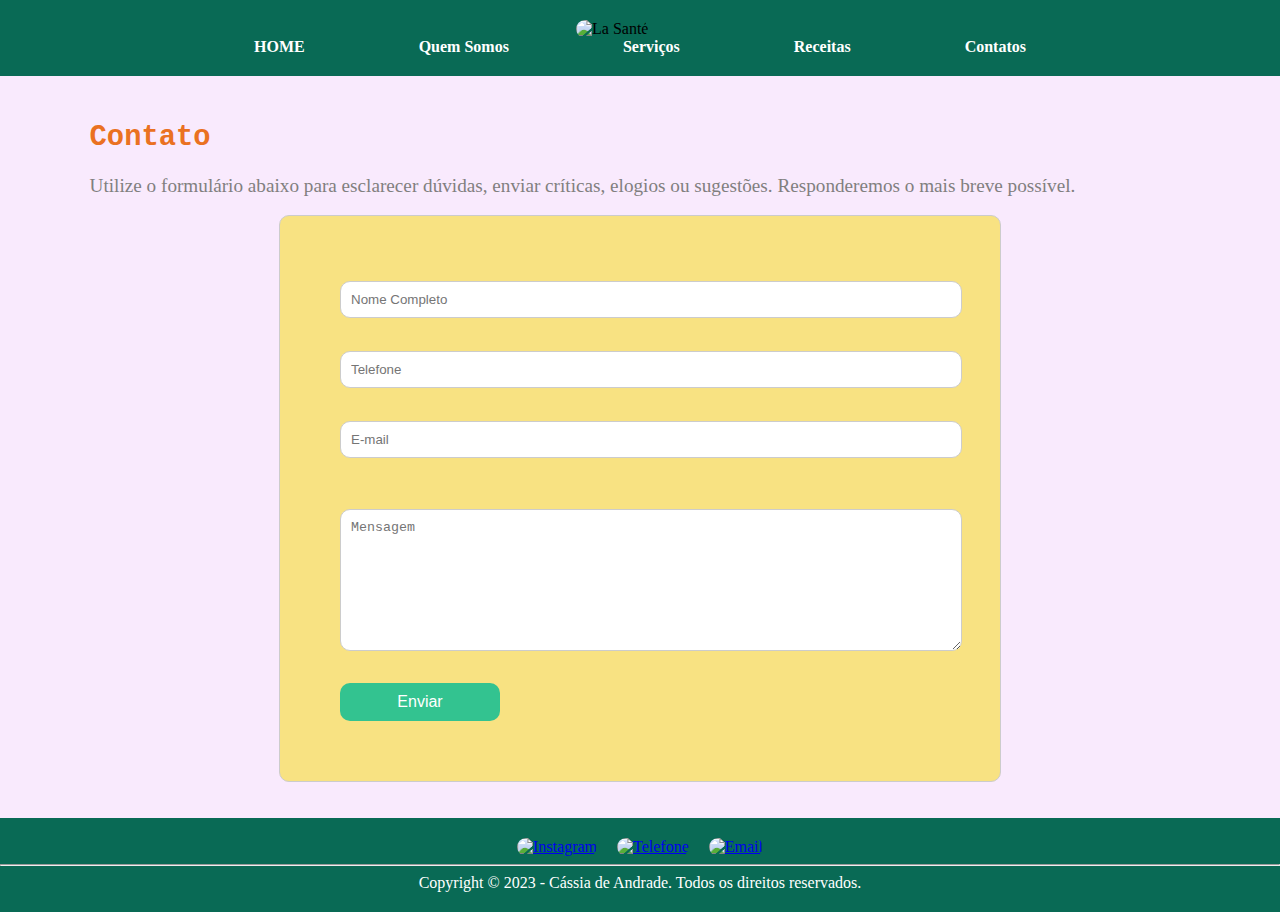
==== contato.html @ 70b6dc3f "Renomeando css e js da página principal para index." ====
<!DOCTYPE html>
<html lang="PT-br">
  <head>
    <meta charset="UTF-8">
    <meta name="viewport" content="width=device-width, initial-scale=1.0">
    <title>La Santé</title>
    <link rel="stylesheet" href="./index.css">
    <link rel="stylesheet" href="contato.css">
    <link rel="icon" type="image/png" href="https://media.discordapp.net/attachments/1138170749849452574/1149351851058274314/PHOTO-2023-09-05-22-05-14.jpg?width=421&height=421">
  </head>
  <body>
    <header class="header">
      <div class="logo">
        <img src="https://media.discordapp.net/attachments/1138170749849452574/1149351851058274314/PHOTO-2023-09-05-22-05-14.jpg?width=421&height=421" alt="La Santé">
      </div>
      <nav>
        <ul>
          <li><a href="./index.html">HOME</a></li>
          <li><a href="./quemSomos.html">Quem Somos</a></li>
          <li><a href="./servicos.html">Serviços</a></li>
          <li><a href="./receitas.html">Receitas</a></li>
          <li><a href="./contato.html">Contatos</a></li>
        </ul>
      </nav>
    </header>

    <section>
      <article>
        <h1>Contato</h1>
        <p class="paragraph">Utilize o formulário abaixo para esclarecer dúvidas, enviar críticas, elogios ou sugestões. Responderemos o mais breve possível.</p>
      </article>

      <section>
        <form id="contact-form">
          <label for="name" ></label>
          <input type="text" id="name" name="name" placeholder="Nome Completo" required><br><br>
      
          <label for="tel"></label>
          <input type="tel" id="tel" name="tel" placeholder="Telefone" required><br><br>
      
          <label for="email"></label>
          <input type="email" id="email" name="email" placeholder="E-mail" required><br><br>
      
          <label for="message"></label><br>
          <textarea id="message" name="message" rows="8" cols="50" placeholder="Mensagem" required></textarea><br><br>
      
          <input type="submit" value="Enviar">
        </form>
      </section>
    </section>
    <br><br>
    <footer>
      <div class="footer-container">
          <div class="footer-item">
              <a href=" */falta colocar insta*/ " target="_blank">
                  <img src="https://img.shields.io/badge/Instagram-E4405F?style=for-the-badge&logo=instagram&logoColor=white
                  " alt="Instagram">
              </a>
          </div>
          <div class="footer-item">
              <a href="tel:+1234567890">
                  <img src="https://img.shields.io/badge/WhatsApp-25D366?style=for-the-badge&logo=whatsapp&logoColor=white
                  " alt="Telefone">
              </a>
          </div>
          <div class="footer-item">
              <a href="mailto:contato@seusite.com">
                  <img src="https://img.shields.io/badge/Gmail-D14836?style=for-the-badge&logo=gmail&logoColor=white
                  " alt="Email">
              </a>
          </div>
      </div>
      <hr>
      Copyright &copy; 2023 - Cássia de Andrade. Todos os direitos reservados.
    </footer>
    <script src="./contato.js"></script>
  </body>
</html>
---- index.css ----
body, ul {
  margin: 0;
  padding: 0;
}

header {
  background-color: #096a55;
  padding: 20px 0;
  text-align: center;
}


nav li {
  display: inline-block;
  margin: 0 15px;
  padding: 0 40px;
  text-align: center;
}

nav a {
  text-decoration: none;
  color: #ffffff;
  font-weight: bold;
  font-size: 16px;
}

nav a:hover {
  color: #fa7d4b;
}

.logo {
  text-align: left;
  padding-top: 0;
  padding-bottom: 0;
  padding-left: 45%;
  padding-right: 8%;
}

.logo img {
  max-width: 100%;
  height: 115px;
  border-radius: 75px;
}

.slider {
  position: relative;
  height: 100vh;
  overflow: hidden;
}

.slide {
  width: 100%;
  height: 100%;
  background-size: cover;
  background-position: center;
  position: absolute;
  opacity: 0;
  transition: opacity 1s ease-in-out;
}

.active {
  opacity: 1;
}

.page-home {
  text-align: center;
  padding: 60px;
  background-color: #f9eafd;
}

.page-home h1 {
  font-size: 36px;
  margin-bottom: 10px;
  color: #ffffff;
}

.page-home em {
  font-style: italic;
  color: #504f4f;
}

.page-home p {
  font-size: 18px;
  line-height: 1.6;
  color: #555;
  margin-bottom: 20px;
}

.page-home ul {
  list-style: disc;
  text-align: left;
  margin: 20px 0;
}

.page-home li {
  font-size: 16px;
  color: #333;
  margin-bottom: 8px;
}

.home {
  background: linear-gradient(to right, #50947d, #83daae);
  border-radius: 0 100px 0 100px;
}

.gallery {
  text-align: center;
}

.gallery img {
  margin: 10px;
  width: 300px;
  height: 400px;
}

.background {
  background-image: url('https://files.passeidireto.com/b2ba87af-f6b2-4124-917f-21daddf98fcd/bg1.png');
  background-size: cover;
  background-repeat: no-repeat;
  width: 100%;
  height: 100vh;
  opacity: 0.8;
}

.background h2 {
  color: #15835e;
  text-align: center;
  padding-top: 50px;
  font-size: 36px;
  font-weight: bold;
}


.centered-list li {
  color: #124131;
  text-align: center;
  padding-top: 35px;
  font-size: 26px;
  font-weight: bold;
  display: inherit;
}

.cta-button {
  display: inline-block;
  padding: 12px 24px;
  background-color: #096a55;
  color: #ffffff;
  text-decoration: none;
  font-weight: bold;
  border-radius: 5px;
  transition: background-color 0.3s ease-in-out;
}

.cta-button:hover {
  background-color: #57b394;
}

footer {
  background-color: #096a55;
  color: white;
  text-align: center;
  padding: 20px 0;
}

.footer-container {
  display: flex;
  justify-content: center;
  align-items: center;
  gap: 20px;;
}

.footer-item img {
  border-radius: 10px;
  transition: transform 0.3s ease-in-out;
}

.footer-item img:hover {
  transform: scale(1.2);
}
---- contato.css ----
body {
  background-color: #f9eafd;
}

h1 {
  font-family: "Courier New";
  font-size: 1.8em;
  color: #ea7121;
  padding-left: 7%;
  padding-top: 2%;
}

.paragraph {
  font-size: 1.2em;
  line-height: 1.4em;
  margin: 15px 0;
  color: #817f7f;
  padding-left: 7%;
  padding-right: 6%;
}

form {
  max-width: 600px;
  margin: 0 auto;
  padding: 60px;
  border: 1px solid #ccc;
  border-radius: 10px;
  background-color: #f8e282;
}

label {
  display: block;
  text-align: left;
  margin-bottom: 5px;
}

input[type="text"],
input[type="tel"],
input[type="email"],
textarea {
  width: 100%;
  padding: 10px;
  margin-bottom: 10px;
  border: 1px solid #ccc;
  border-radius: 10px;
}

input[type="submit"] {
  background-color: #33c390;
  color: #ffffff;
  padding: 10px 20px;
  border: none;
  border-radius: 4px;
  cursor: pointer;
  min-width: 160px;
  border-radius: 10px;
  font-size: 16px;
}

input[type="submit"]:hover {
  background-color: #4b2f80;
}
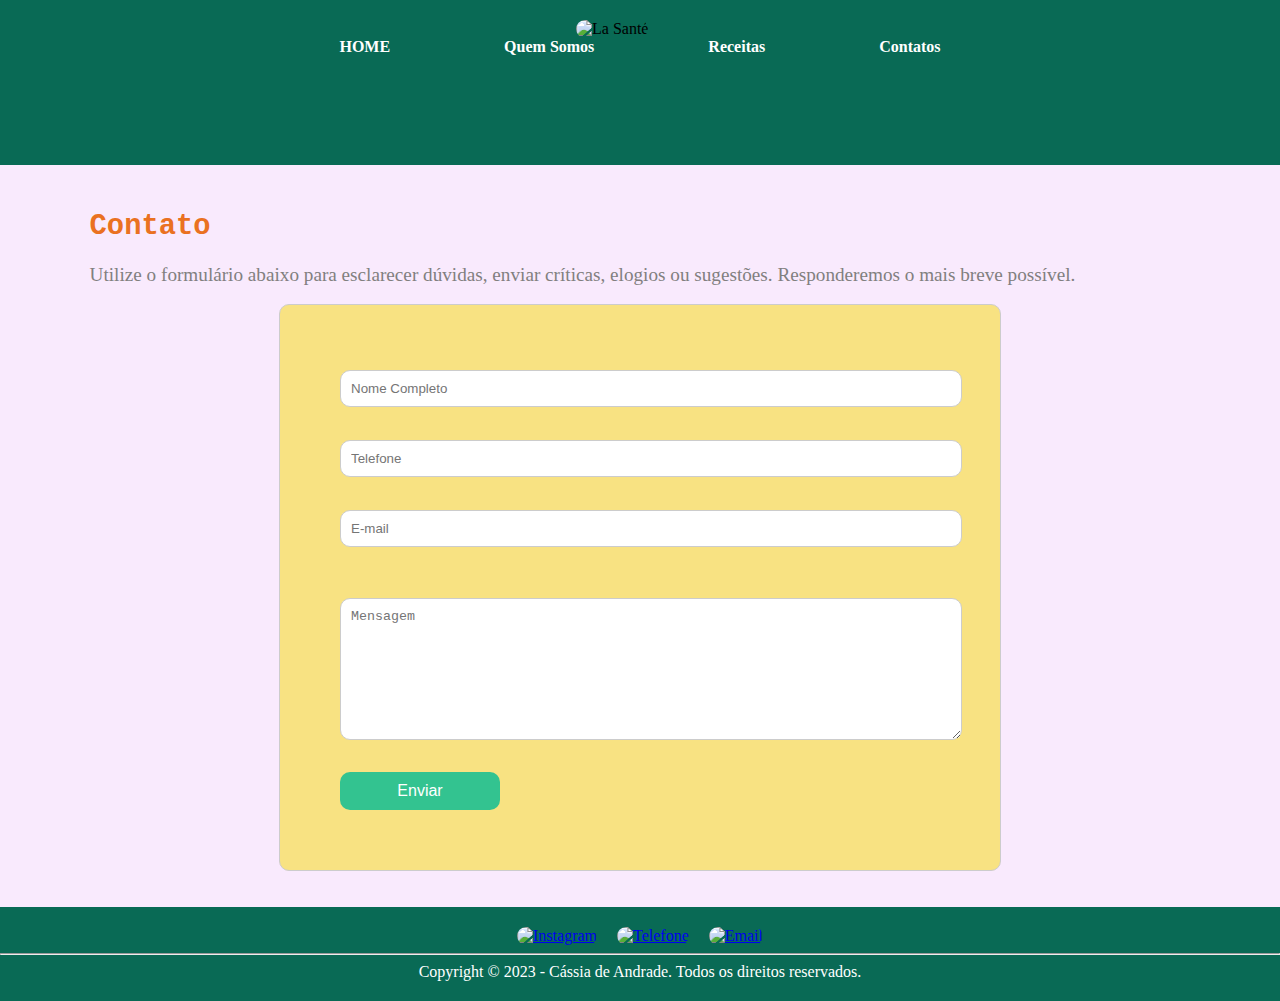
==== commit 49deeb5c: "Exclusão da página de Serviços" ====
--- a/contato.html
+++ b/contato.html
@@ -17,7 +17,6 @@
         <ul>
           <li><a href="./index.html">HOME</a></li>
           <li><a href="./quemSomos.html">Quem Somos</a></li>
-          <li><a href="./servicos.html">Serviços</a></li>
           <li><a href="./receitas.html">Receitas</a></li>
           <li><a href="./contato.html">Contatos</a></li>
         </ul>
@@ -52,19 +51,19 @@
     <footer>
       <div class="footer-container">
           <div class="footer-item">
-              <a href=" */falta colocar insta*/ " target="_blank">
-                  <img src="https://img.shields.io/badge/Instagram-E4405F?style=for-the-badge&logo=instagram&logoColor=white
+            <a href="https://www.instagram.com/lasantecozinha/" target="_blank">
+              <img src="https://img.shields.io/badge/Instagram-E4405F?style=for-the-badge&logo=instagram&logoColor=white
                   " alt="Instagram">
               </a>
           </div>
           <div class="footer-item">
-              <a href="tel:+1234567890">
-                  <img src="https://img.shields.io/badge/WhatsApp-25D366?style=for-the-badge&logo=whatsapp&logoColor=white
+            <a href="https://web.whatsapp.com/" target="_blank">
+              <img src="https://img.shields.io/badge/WhatsApp-25D366?style=for-the-badge&logo=whatsapp&logoColor=white
                   " alt="Telefone">
               </a>
           </div>
           <div class="footer-item">
-              <a href="mailto:contato@seusite.com">
+              <a href="mailto:contato@seusite.com" target="_blank">
                   <img src="https://img.shields.io/badge/Gmail-D14836?style=for-the-badge&logo=gmail&logoColor=white
                   " alt="Email">
               </a>
--- a/index.css
+++ b/index.css
@@ -5,6 +5,7 @@
 
 header {
   background-color: #096a55;
+  height: 125px;
   padding: 20px 0;
   text-align: center;
 }
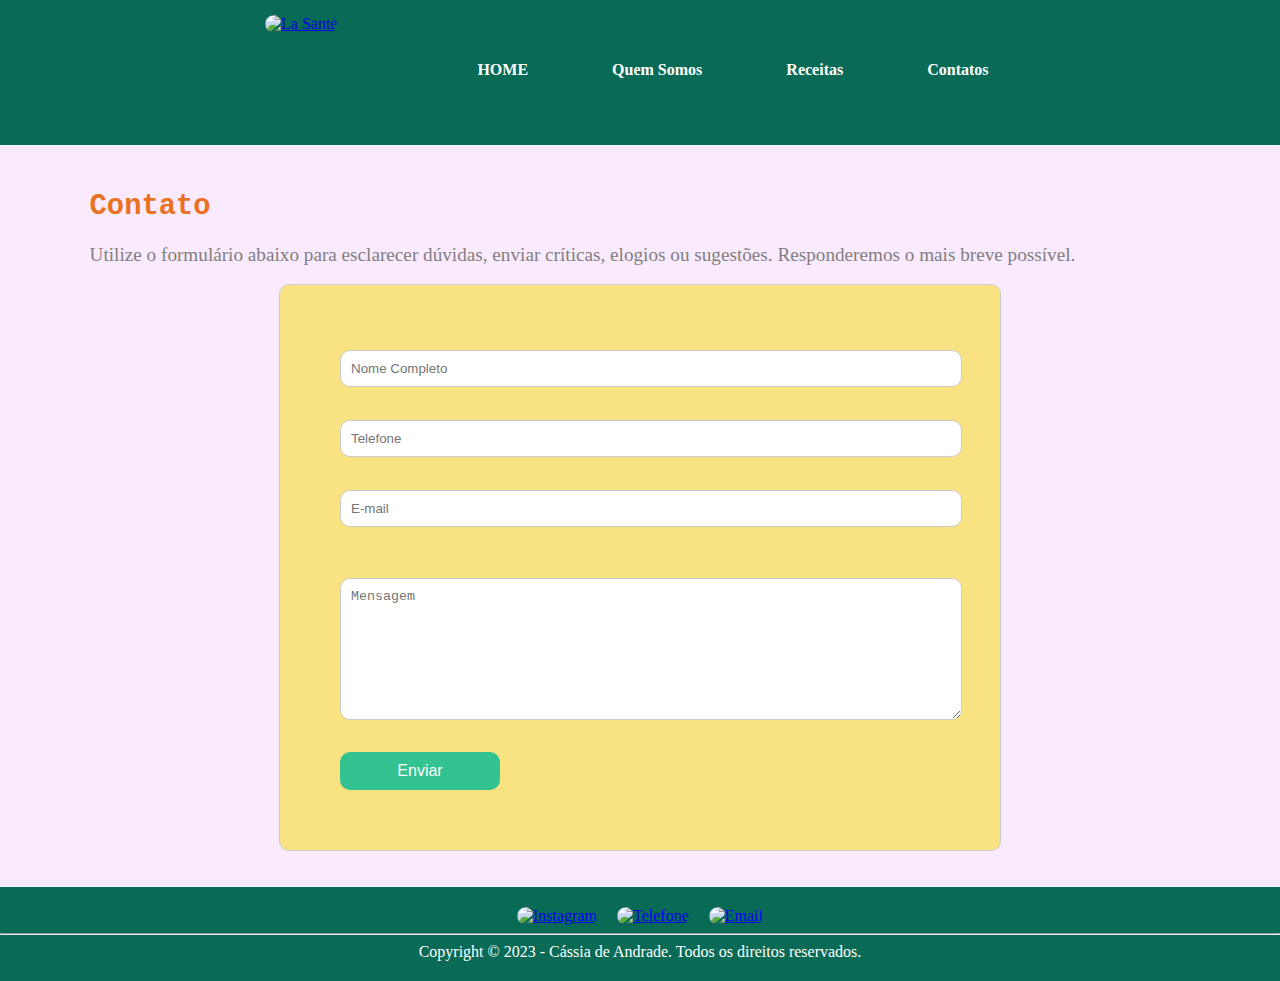
==== commit 56bd94e5: "Link na logo" ====
--- a/contato.html
+++ b/contato.html
@@ -11,7 +11,9 @@
   <body>
     <header class="header">
       <div class="logo">
-        <img src="https://media.discordapp.net/attachments/1138170749849452574/1149351851058274314/PHOTO-2023-09-05-22-05-14.jpg?width=421&height=421" alt="La Santé">
+        <a href="./index.html">
+          <img src="https://media.discordapp.net/attachments/1138170749849452574/1149351851058274314/PHOTO-2023-09-05-22-05-14.jpg?width=421&height=421" alt="La Santé">
+        </a>
       </div>
       <nav>
         <ul>
--- a/index.css
+++ b/index.css
@@ -1,21 +1,19 @@
-body, ul {
+body {
   margin: 0;
   padding: 0;
 }
 
 header {
   background-color: #096a55;
-  height: 125px;
-  padding: 20px 0;
-  text-align: center;
+  padding: 15px;
+  height: 115px;
 }
 
 
 nav li {
   display: inline-block;
-  margin: 0 15px;
+  margin-top: 30px;
   padding: 0 40px;
-  text-align: center;
 }
 
 nav a {
@@ -30,10 +28,10 @@
 }
 
 .logo {
-  text-align: left;
+  float: left;
   padding-top: 0;
   padding-bottom: 0;
-  padding-left: 45%;
+  padding-left: 20%;
   padding-right: 8%;
 }
 
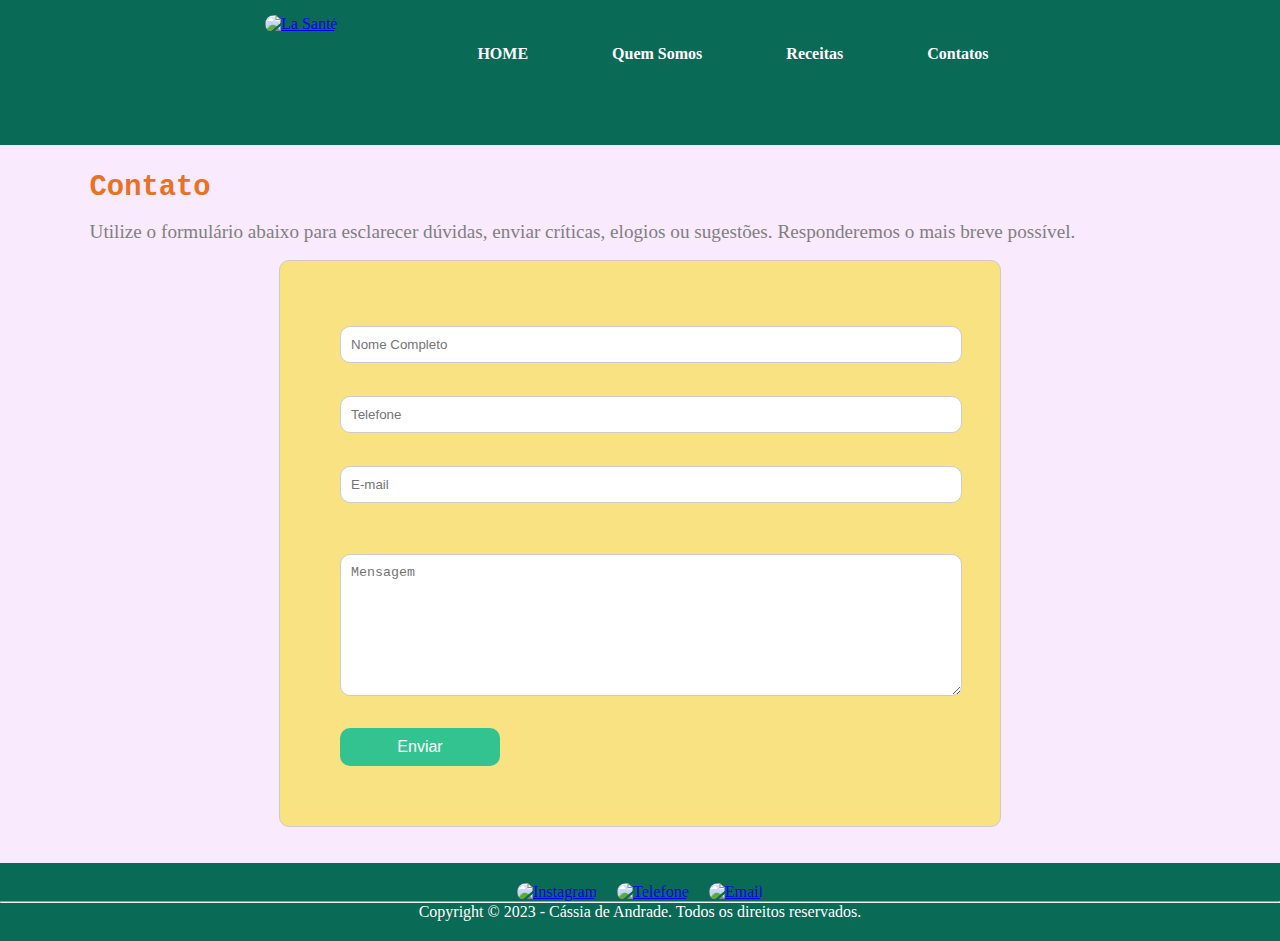
==== commit fcf2de1b: "Adicionando responsividade" ====
--- a/contato.html
+++ b/contato.html
@@ -5,6 +5,7 @@
     <meta name="viewport" content="width=device-width, initial-scale=1.0">
     <title>La Santé</title>
     <link rel="stylesheet" href="./index.css">
+    <link rel="stylesheet" href="./style.css">
     <link rel="stylesheet" href="contato.css">
     <link rel="icon" type="image/png" href="https://media.discordapp.net/attachments/1138170749849452574/1149351851058274314/PHOTO-2023-09-05-22-05-14.jpg?width=421&height=421">
   </head>
--- a/index.css
+++ b/index.css
@@ -122,7 +122,7 @@
 }
 
 .background h2 {
-  color: #15835e;
+  color: #f8fcfa;
   text-align: center;
   padding-top: 50px;
   font-size: 36px;
--- a/style.css
+++ b/style.css
@@ -0,0 +1,59 @@
+* {
+  margin: 0;
+  padding: 0;
+}
+/*
+320px - 480px: dispositivos móveis.
+481px - 768px: iPads, tablets.
+769px - 1024px: telas pequenas, laptops.
+1025px - 1440px: 
+1441px - 2560px:
+*/
+
+@media screen and (min-width: 320px) and (max-width: 480px) {
+  /*HOME*/
+  header {
+    background-color: #096a55; 
+    padding: 10px; 
+  }
+  nav li {
+    text-align: center;
+    list-style-type: none;
+    margin-top: 10px;
+  }
+  nav a {
+    text-decoration: none;
+    display: inline-block;
+    font-size: 14px; 
+  }
+  .logo {
+    float: left;
+    margin-top: 6%;
+  }
+  .logo img {
+    height: 80px; 
+  }
+  .slider {
+    height: 200px; 
+  }
+  .home {
+    background: linear-gradient(to right, #50947d, #83daae);
+    border-radius: 10px;
+  }
+  .page-home h1 {
+    
+    font-size: 24px; 
+  }
+  .page-home p {
+    font-size: 18px; 
+  }
+  .centered-list li {
+    color: #ffffff;
+    text-align: center;
+    padding-top: 35px;
+    font-size: 16px;
+    font-weight: bold;
+    display: inherit;
+  }
+  
+}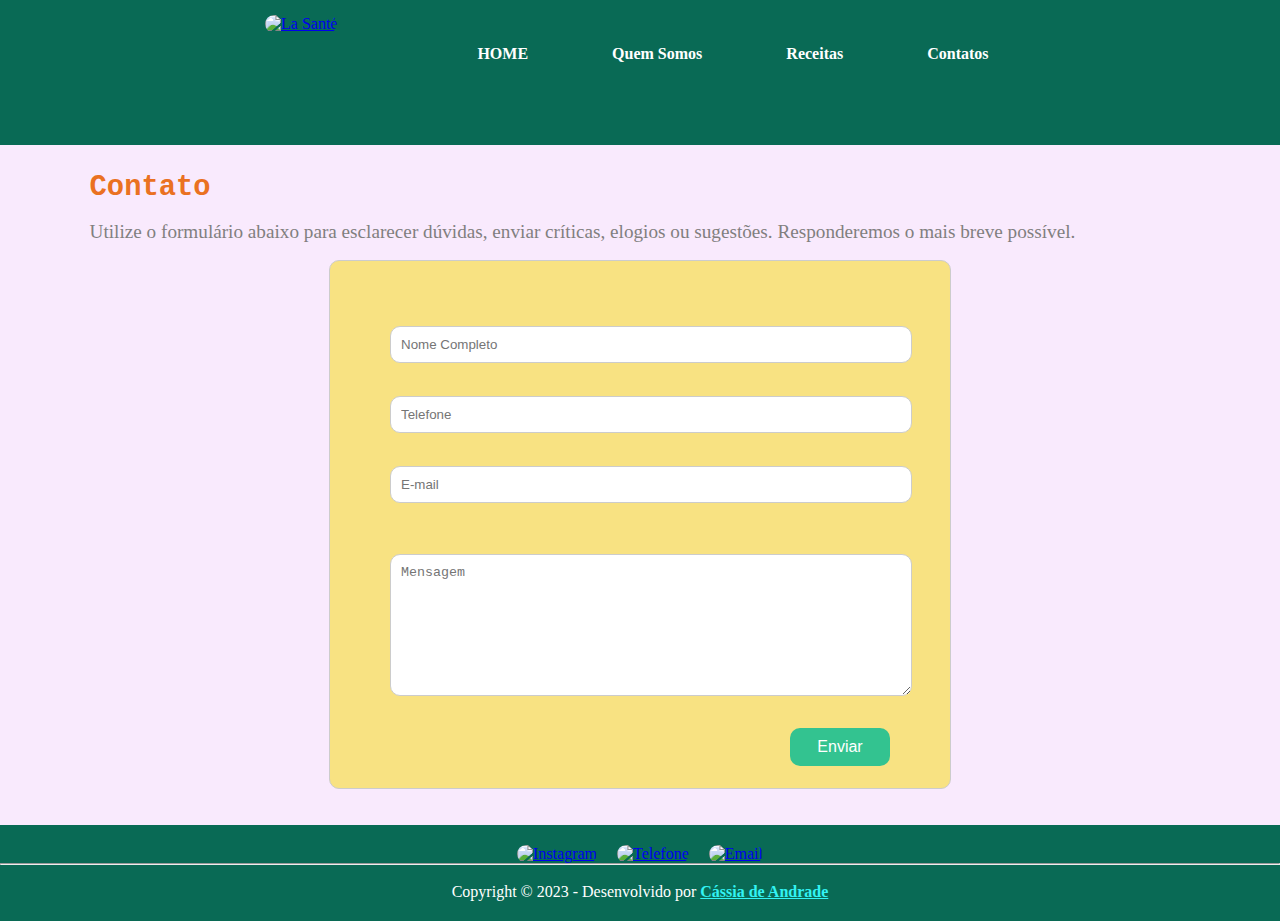
==== commit 761ad287: "Adicionando link para portifólio da desenvolvedora" ====
--- a/contato.html
+++ b/contato.html
@@ -60,7 +60,7 @@
               </a>
           </div>
           <div class="footer-item">
-            <a href="https://web.whatsapp.com/" target="_blank">
+            <a href="https://www.web.whatsapp.com" target="_blank">
               <img src="https://img.shields.io/badge/WhatsApp-25D366?style=for-the-badge&logo=whatsapp&logoColor=white
                   " alt="Telefone">
               </a>
@@ -73,7 +73,12 @@
           </div>
       </div>
       <hr>
-      Copyright &copy; 2023 - Cássia de Andrade. Todos os direitos reservados.
+      <br>
+      <div class="link">
+        <p>Copyright &copy; 2023 - Desenvolvido por 
+         <a href="https://www.linkedin.com/in/c%C3%A1ssia-de-andrade-943888263/" target="_blank"><span>Cássia de Andrade</span></a> 
+        </p>
+      </div>
     </footer>
     <script src="./contato.js"></script>
   </body>
--- a/index.css
+++ b/index.css
@@ -122,7 +122,7 @@
 }
 
 .background h2 {
-  color: #f8fcfa;
+  color: #207257;
   text-align: center;
   padding-top: 50px;
   font-size: 36px;
@@ -131,9 +131,9 @@
 
 
 .centered-list li {
-  color: #124131;
+  color: #000000;
   text-align: center;
-  padding-top: 35px;
+  padding-top: 25px;
   font-size: 26px;
   font-weight: bold;
   display: inherit;
@@ -176,3 +176,8 @@
 .footer-item img:hover {
   transform: scale(1.2);
 }
+
+.link a {
+  font-weight: bold;
+  color: #32f3f3;
+}
--- a/style.css
+++ b/style.css
@@ -3,15 +3,123 @@
   padding: 0;
 }
 /*
-320px - 480px: dispositivos móveis.
-481px - 768px: iPads, tablets.
+320px - 500px: dispositivos móveis.
+501px - 768px: iPads, tablets.
 769px - 1024px: telas pequenas, laptops.
 1025px - 1440px: 
 1441px - 2560px:
 */
-
-@media screen and (min-width: 320px) and (max-width: 480px) {
+@media screen and (min-width: 501px) and (max-width: 768px) {
   /*HOME*/
+  header {
+    padding: 12px;
+  }
+  nav li {
+    text-align: center;
+    list-style-type: none;
+    margin-top: 10px;
+  }
+  .logo {
+    float: left;
+  }
+  .slider {
+    height: 200px; 
+  }
+  .home {
+    border-radius: 10px;
+  }
+  .page-home h1 {
+    font-size: 24px; 
+  }
+  .page-home p {
+    font-size: 16px; 
+  }
+  .gallery {
+    text-align: center;
+  }
+  
+  .gallery img {
+    margin: 10px;
+    width: 150px;
+    height: 200px;
+  }
+  .centered-list li {
+    color: #000000;
+    text-align: center;
+    padding-top: 35px;
+    font-size: 18px;
+    font-weight: bold;
+    display: inherit;
+  }
+  /*Quem somos*/
+  .foto-gallery {
+    display: flex;
+    flex-direction: column;
+    align-items: center;
+    display: block;
+    font-size: 12px;
+    text-align: center;  
+  }
+  
+  .foto-gallery img {
+    margin: 2px;
+    max-width: 84px;
+    max-height: 150px;
+  }
+  #about-institucional {
+    max-width: 120px;
+    max-height: 750px;
+    display: flex;
+    flex-direction: column;
+    align-items: center;
+    font-size: 13px;
+    text-align: center;
+  }
+  /*RECEITAS*/
+  .recipe-gallery {
+    display: flex;
+    flex-direction: column;
+    align-items: center;
+    display: block;
+    font-size: 12px;
+    text-align: center;
+  }
+  
+  .recipe-gallery img {
+    border: #ea7121 dashed;
+    margin: 2px;
+    max-width: 150px;
+    max-height: 120px;
+    
+  }
+  .banner {
+    background-position: center;
+    max-height: 200px;  
+  }
+  .title {
+    font-size: 12px;
+    margin-top: 10px;
+  }
+  .card {
+    max-width: 300px;
+    max-height: 900px;
+    padding: 10px;
+
+
+  }
+  html {
+    font-size: 0.9rem;
+  }
+  /*CONTATO*/
+form {
+  width: 300px;
+}
+
+}
+
+@media screen and (min-width: 320px) and (max-width: 500px) {
+  /*HOME*/
+  
   header {
     background-color: #096a55; 
     padding: 10px; 
@@ -45,15 +153,92 @@
     font-size: 24px; 
   }
   .page-home p {
-    font-size: 18px; 
+    font-size: 16px; 
+  }
+  
+  .gallery {
+    text-align: center;
+  }
+  
+  .gallery img {
+    margin: 5px;
+    width: 90px;
+    height: 150px;
+  }
+  .background h2 {
+    font-size: 25px;
   }
   .centered-list li {
-    color: #ffffff;
-    text-align: center;
-    padding-top: 35px;
+    color: #000000;
+    text-align: center;
+    padding-top: 25px;
     font-size: 16px;
     font-weight: bold;
     display: inherit;
   }
-  
+  /*Quem somos*/
+  .foto-gallery {
+    display: flex;
+    flex-direction: column;
+    align-items: center;
+    display: block;
+    font-size: 9px;
+    text-align: center;  
+  }
+  
+  .foto-gallery img {
+    margin: 2px;
+    max-width: 90px;
+    max-height: 100px;
+  }
+  #about-institucional {
+    max-width: 100px;
+    max-height: 700px;
+    display: flex;
+    flex-direction: column;
+    align-items: center;
+    font-size: 12px;
+    text-align: center;
+  }
+  /*RECEITAS*/
+  .recipe-gallery {
+    display: flex;
+    flex-direction: column;
+    align-items: center;
+    display: block;
+    font-size: 9px;
+    text-align: center;
+  }
+  
+  .recipe-gallery img {
+    border: #ea7121 dashed;
+    margin: 2px;
+    max-width: 100px;
+    max-height: 70px;
+    
+  }
+  .banner {
+    background-position: center;
+    max-height: 200px;  
+  }
+  .title {
+    font-size: 12px;
+    margin-top: 10px;
+  }
+  .card {
+    max-width: 300px;
+    max-height: 900px;
+    padding: 10px;
+
+
+  }
+  html {
+    font-size: 0.8rem;
+  }
+
+/*CONTATO*/
+form {
+  width: 250px;
+}
+ 
 }--- a/contato.css
+++ b/contato.css
@@ -20,7 +20,7 @@
 }
 
 form {
-  max-width: 600px;
+  max-width: 500px;
   margin: 0 auto;
   padding: 60px;
   border: 1px solid #ccc;
@@ -50,19 +50,14 @@
   color: #ffffff;
   padding: 10px 20px;
   border: none;
-  border-radius: 4px;
+  border-radius: 5px;
   cursor: pointer;
-  min-width: 160px;
+  min-width: 100px;
   border-radius: 10px;
   font-size: 16px;
+  float: right;
 }
 
 input[type="submit"]:hover {
   background-color: #4b2f80;
 }
-
-
-
-
-
-
